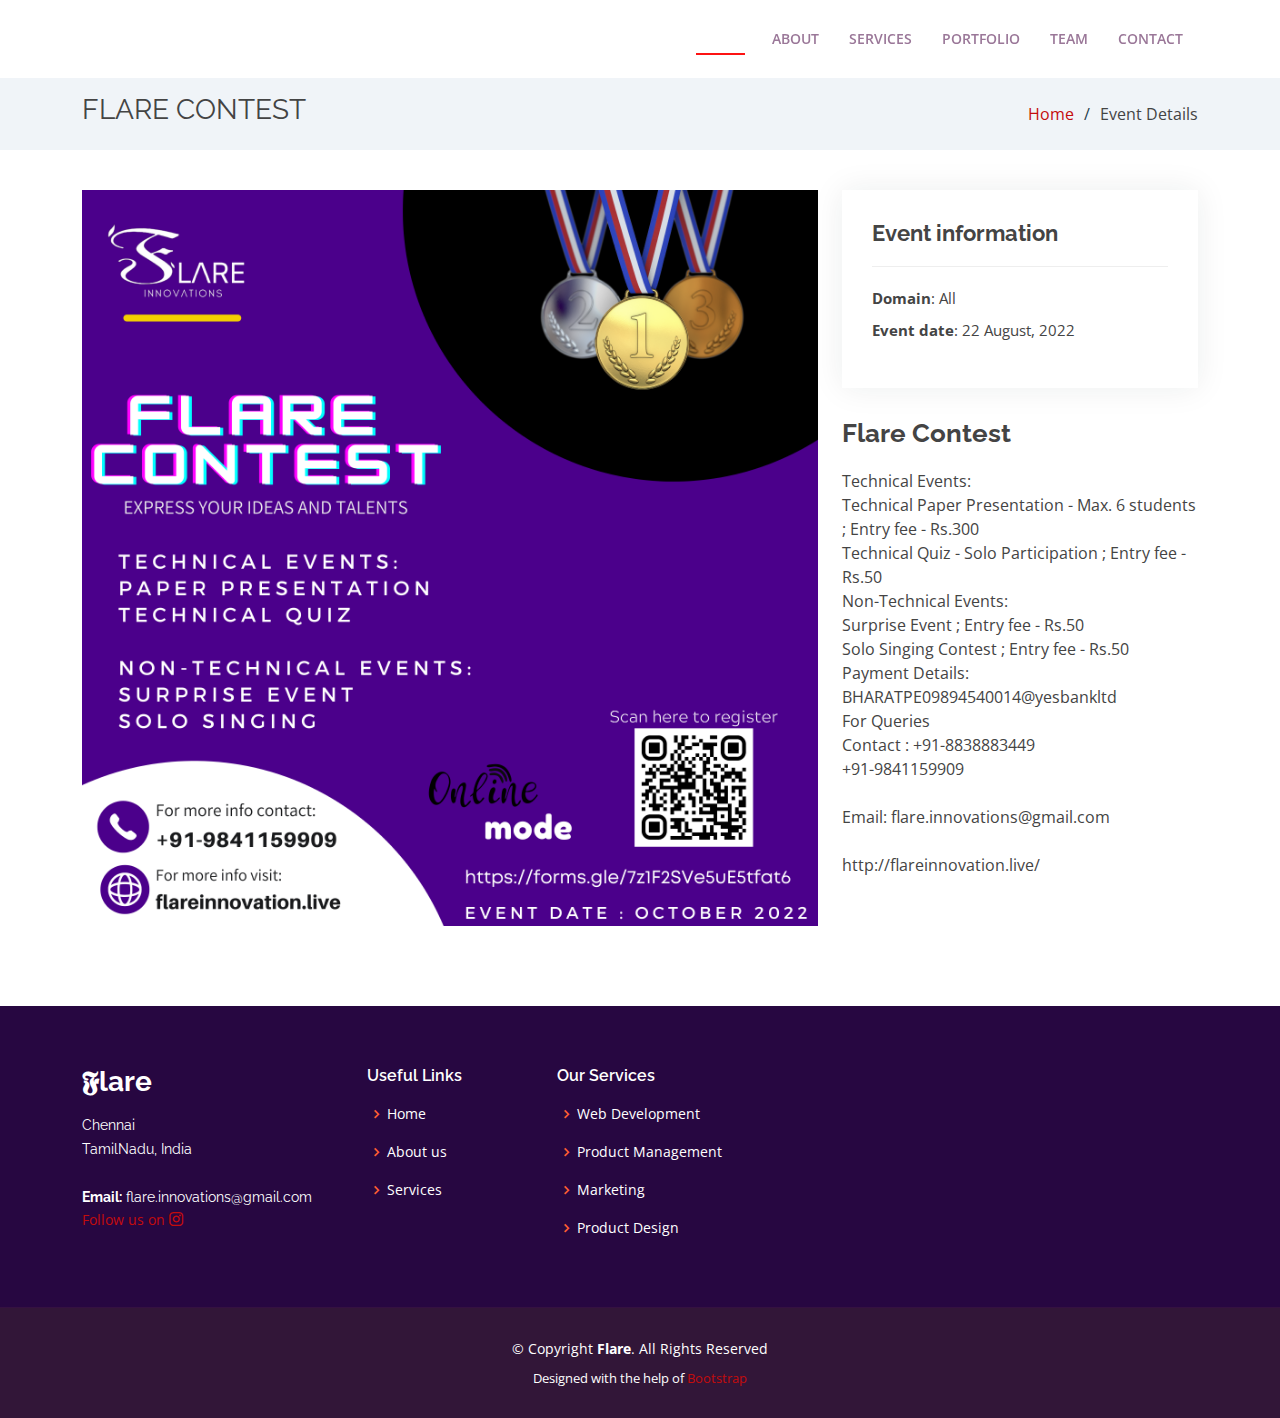
==== flarecontest.html @ 16e7557f "Add files via upload" ====
<!DOCTYPE html>
<html lang="en">

<head>
  <meta charset="utf-8">
  <meta content="width=device-width, initial-scale=1.0" name="viewport">

  <title>FLARE CONTEST</title>
  <meta content="" name="description">
  <meta content="" name="keywords">


  <link href="assets/img/favicon.png" rel="icon">
  <link href="assets/img/apple-touch-icon.png" rel="apple-touch-icon">

  
  <link href="https://fonts.googleapis.com/css?family=Open+Sans:300,300i,400,400i,600,600i,700,700i|Raleway:300,300i,400,400i,500,500i,600,600i,700,700i|Poppins:300,300i,400,400i,500,500i,600,600i,700,700i" rel="stylesheet">
  
  <link href="assets/vendor/aos/aos.css" rel="stylesheet">
  <link href="assets/vendor/bootstrap/css/bootstrap.min.css" rel="stylesheet">
  <link href="assets/vendor/bootstrap-icons/bootstrap-icons.css" rel="stylesheet">
  <link href="assets/vendor/boxicons/css/boxicons.min.css" rel="stylesheet">
  <link href="assets/vendor/glightbox/css/glightbox.min.css" rel="stylesheet">
  <link href="assets/vendor/remixicon/remixicon.css" rel="stylesheet">
  <link href="assets/vendor/swiper/swiper-bundle.min.css" rel="stylesheet">

  <link href="assets/css/style.css" rel="stylesheet">
</head>

<body>

 <header id="header" class="fixed-top ">
    <div class="container d-flex align-items-center justify-content-between">

      <h1 class="logo"><a href="index.html">𝕱lare</a></h1>

      <nav id="navbar" class="navbar">
        <ul>
          <li><a class="nav-link scrollto active" href="index.html#hero">Home</a></li>
          <li><a class="nav-link scrollto" href="index.html#about">About</a></li>
          <li><a class="nav-link scrollto" href="index.html#services">Services</a></li>
          <li><a class="nav-link scrollto " href="index.html#portfolio">Portfolio</a></li>
          <li><a class="nav-link scrollto" href="index.html#team">Team</a></li>
          <li><a class="nav-link scrollto" href="index.html#contact">Contact</a></li>
        </ul>
        <i class="bi bi-list mobile-nav-toggle"></i>
      </nav>
      

    </div>
  </header>


  <main id="main">

    
    <section id="breadcrumbs" class="breadcrumbs">
      <div class="container">

        <div class="d-flex justify-content-between align-items-center">
          <h2>FLARE CONTEST</h2>
          <ol>
            <li><a href="index.html">Home</a></li>
            <li>Event Details</li>
          </ol>
        </div>

      </div>
    </section>
    <section id="portfolio-details" class="portfolio-details">
      <div class="container">

        <div class="row gy-4">

          <div class="col-lg-8">
            <div class="portfolio-details-slider swiper">
              <div class="swiper-wrapper align-items-center">

                <div class="swiper-slide">
                  <img src="assets/img/flareinnovation.live.png" alt="">
                </div>

              </div>
              <div class="swiper-pagination"></div>
            </div>
          </div>

          <div class="col-lg-4">
            <div class="portfolio-info">
              <h3>Event information</h3>
              <ul>
                
                <li><strong>Domain</strong>: All</li>
                <li><strong>Event date</strong>: 22 August, 2022</li>
                
              </ul>
            </div>
            
            <div class="portfolio-description">
              <h2>Flare Contest</h2>
             
              <p>
                
                Technical Events:<br>
                Technical Paper Presentation - Max. 6 students ; Entry fee - Rs.300<br>
                Technical Quiz - Solo Participation ; Entry fee - Rs.50<br>
                
                Non-Technical Events:<br>
                Surprise Event ; Entry fee - Rs.50<br>
                Solo Singing Contest ; Entry fee - Rs.50<br>
                
                Payment Details: BHARATPE09894540014@yesbankltd<br>
                For Queries<br>
                Contact : +91-8838883449<br>
                          +91-9841159909<br>
                          <br>
                Email: flare.innovations@gmail.com<br><br>
                
                http://flareinnovation.live/ </p>
            </div>
          </div>

        </div>

      </div>
    </section><!-- End Portfolio Details Section -->

  </main><!-- End #main -->

  <!-- ======= Footer ======= -->
  <footer id="footer">
    <div class="footer-top">
      <div class="container">
        <div class="row">

          <div class="col-lg-3 col-md-12">
            <div class="footer-info">
              <h3>𝕱lare</h3>
              <p>
                Chennai <br>
                TamilNadu, India<br><br>
                <strong>Email:</strong> flare.innovations@gmail.com<br>
                 <div class="social">
                  <a href="https://instagram.com/flare._.innovations?utm_medium=copy_link">Follow us on <i class="bi bi-instagram"></i></a>
                  
                </div>
              </p>
              
            </div>
          </div>

          <div class="col-lg-2 col-md-12 footer-links">
            <h4>Useful Links</h4>
            <ul>
              <li><i class="bx bx-chevron-right"></i> <a href="#">Home</a></li>
              <li><i class="bx bx-chevron-right"></i> <a href="#">About us</a></li>
              <li><i class="bx bx-chevron-right"></i> <a href="#">Services</a></li>
              
            </ul>
          </div>

          <div class="col-lg-3 col-md-12 footer-links">
            <h4>Our Services</h4>
            <ul>
              <li><i class="bx bx-chevron-right"></i> <a href="#">Web Development</a></li>
              <li><i class="bx bx-chevron-right"></i> <a href="#">Product Management</a></li>
              <li><i class="bx bx-chevron-right"></i> <a href="#">Marketing</a></li>
              <li><i class="bx bx-chevron-right"></i> <a href="#">Product Design</a></li>
            </ul>
          </div>

          

        </div>
      </div>
    </div>

    <div class="container">
      <div class="copyright">
        &copy; Copyright <strong><span>Flare</span></strong>. All Rights Reserved
      </div>
      <div class="credits">
       
        Designed with the help of <a href="https://bootstrapmade.com/">Bootstrap</a>
      </div>
    </div>
  </footer><!-- End Footer -->

  <div id="preloader"></div>
  <a href="#" class="back-to-top d-flex align-items-center justify-content-center"><i class="bi bi-arrow-up-short"></i></a>

  <!-- Vendor JS Files -->
  <script src="assets/vendor/purecounter/purecounter.js"></script>
  <script src="assets/vendor/aos/aos.js"></script>
  <script src="assets/vendor/bootstrap/js/bootstrap.bundle.min.js"></script>
  <script src="assets/vendor/glightbox/js/glightbox.min.js"></script>
  <script src="assets/vendor/isotope-layout/isotope.pkgd.min.js"></script>
  <script src="assets/vendor/swiper/swiper-bundle.min.js"></script>
  <script src="assets/vendor/php-email-form/validate.js"></script>

  <!-- Template Main JS File -->
  <script src="assets/js/main.js"></script>

</body>

</html>
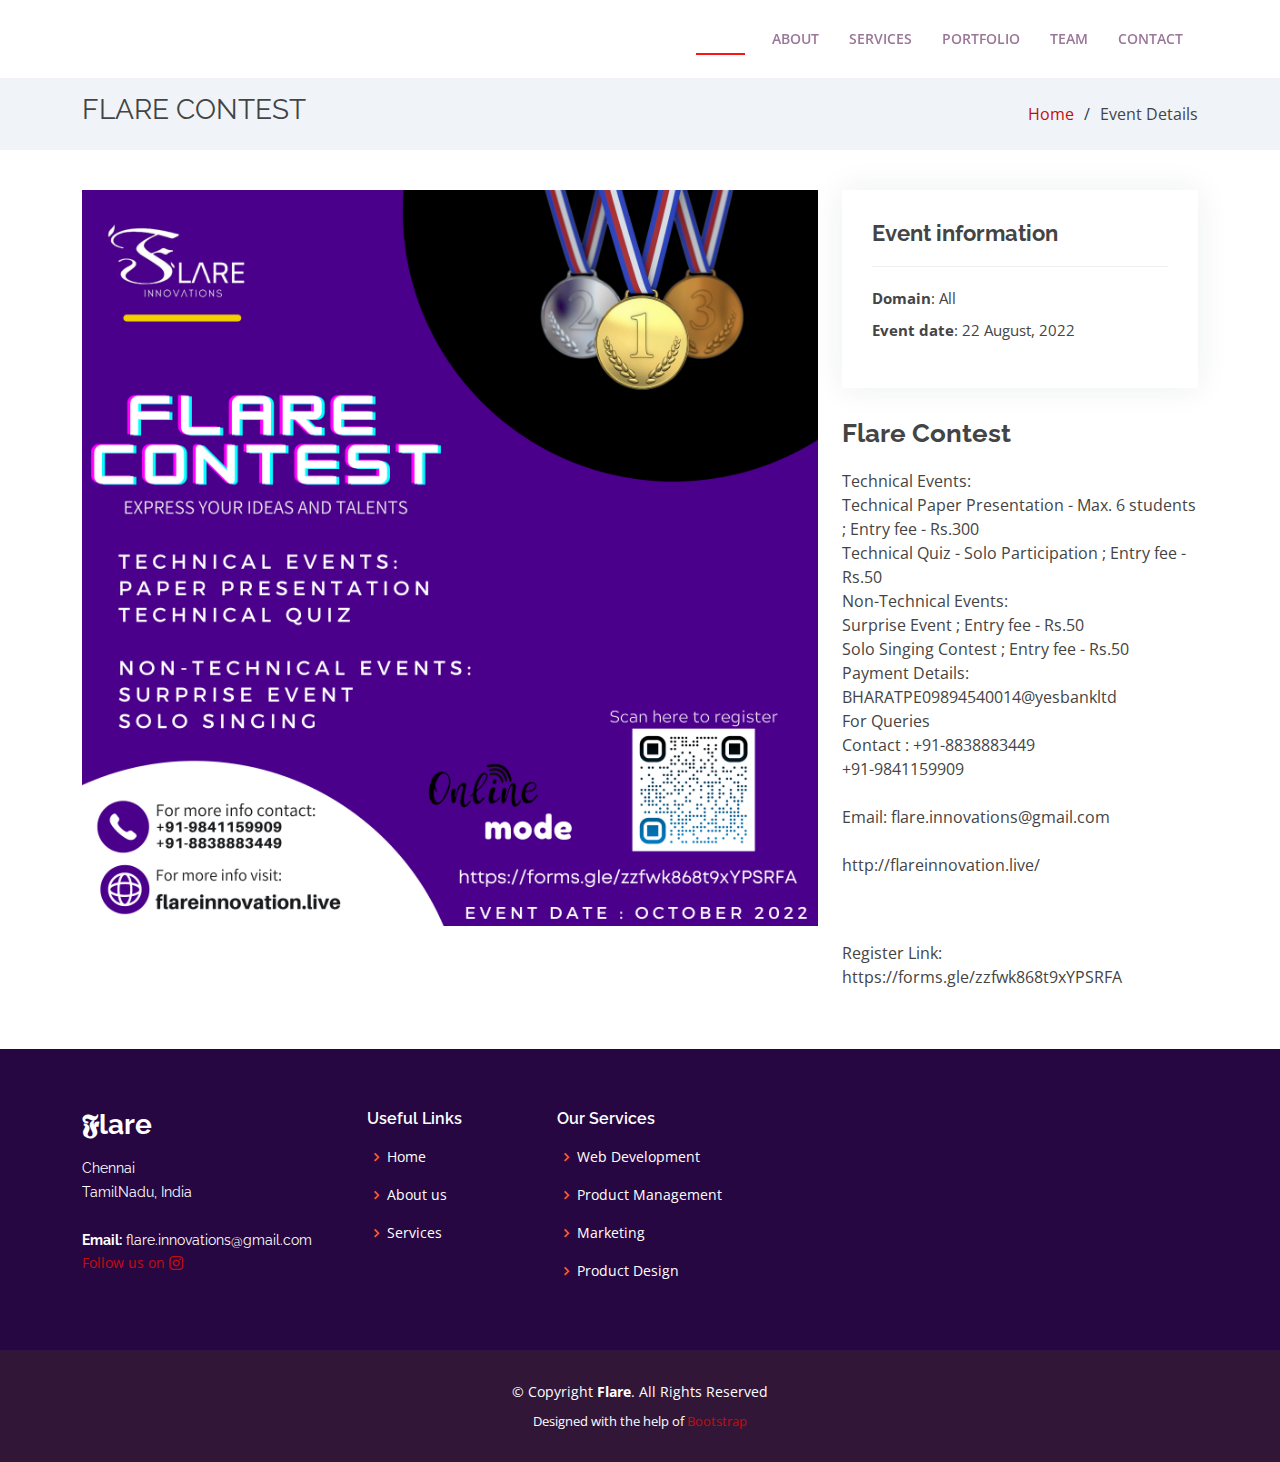
==== commit ed47429d: "Update flarecontest.html" ====
--- a/flarecontest.html
+++ b/flarecontest.html
@@ -116,7 +116,8 @@
                           <br>
                 Email: flare.innovations@gmail.com<br><br>
                 
-                http://flareinnovation.live/ </p>
+                http://flareinnovation.live/ </p><br><br>
+               Register Link:  https://forms.gle/zzfwk868t9xYPSRFA
             </div>
           </div>
 
@@ -203,4 +204,4 @@
 
 </body>
 
-</html>+</html>
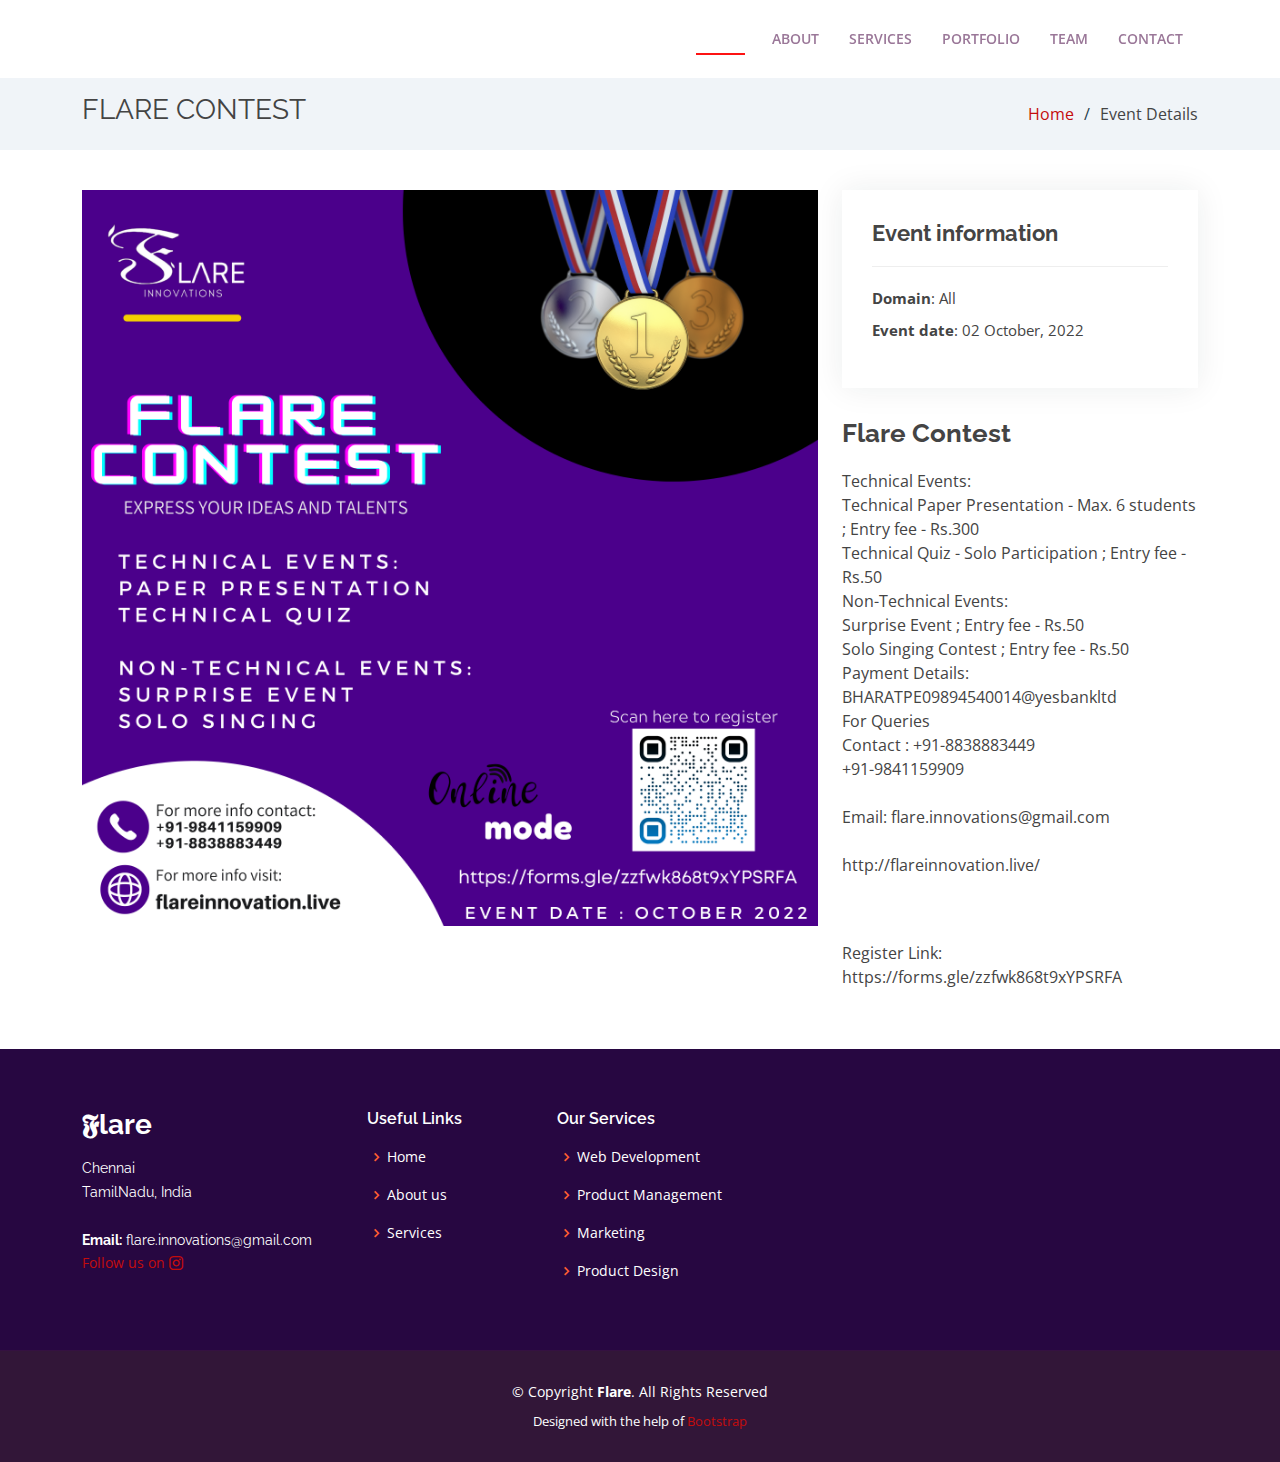
==== commit 9af5300e: "Update flarecontest.html" ====
--- a/flarecontest.html
+++ b/flarecontest.html
@@ -91,7 +91,7 @@
               <ul>
                 
                 <li><strong>Domain</strong>: All</li>
-                <li><strong>Event date</strong>: 22 August, 2022</li>
+                <li><strong>Event date</strong>: 02 October, 2022</li>
                 
               </ul>
             </div>
